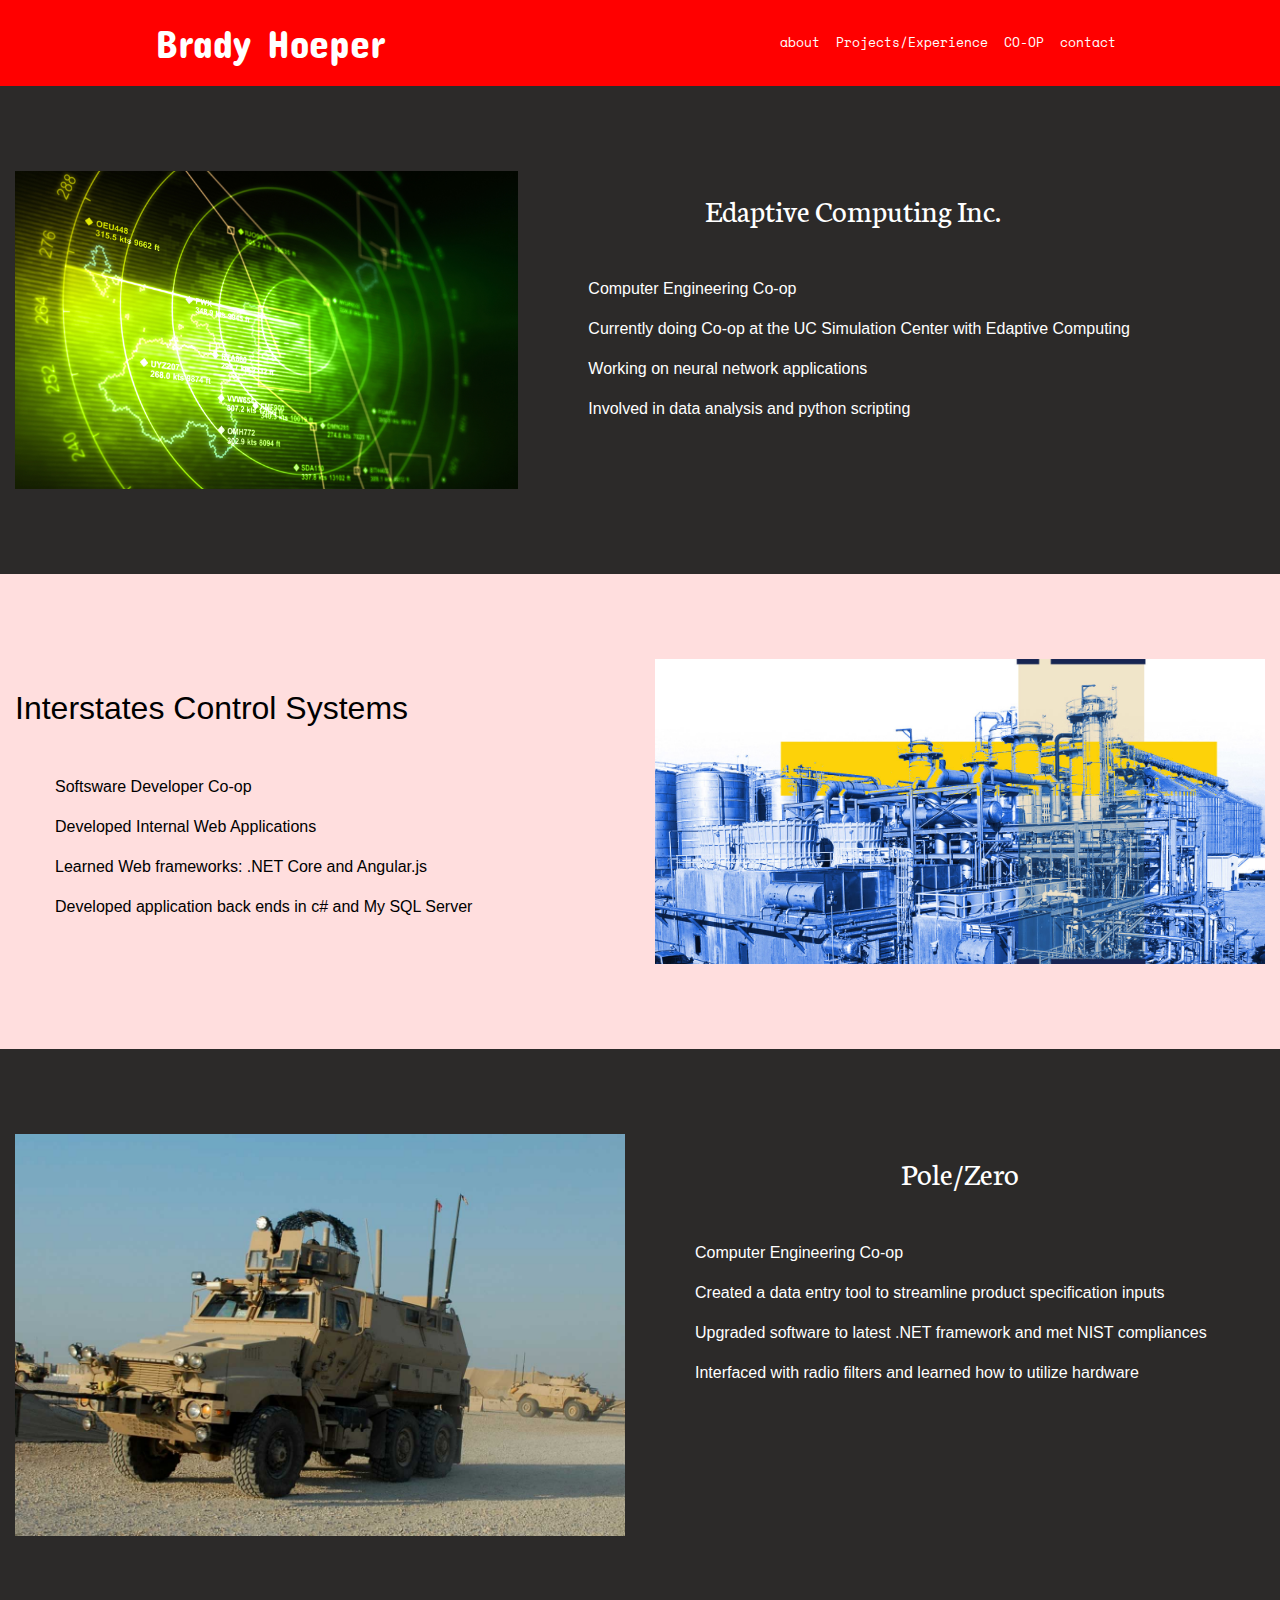
==== coop.html @ 12fd05dd "final" ====
<!DOCTYPE html>
<html class="no-js">
    <head>
    	<link rel="shortcut icon" type="image/x-icon" href="favicon.ico"/>
        <meta charset="utf-8">
        <meta http-equiv="X-UA-Compatible" content="IE=edge">
        <title>Brady Hoeper</title>
        <meta name="description" content="">
        <meta name="viewport" content="width=device-width, initial-scale=1, shrink-to-fit=no">
        <link href="https://fonts.googleapis.com/css?family=Concert+One|Merienda+One|Neuton|Space+Mono" rel="stylesheet">
        <link rel="stylesheet" href="https://use.fontawesome.com/releases/v5.7.2/css/all.css" integrity="sha384-fnmOCqbTlWIlj8LyTjo7mOUStjsKC4pOpQbqyi7RrhN7udi9RwhKkMHpvLbHG9Sr" crossorigin="anonymous">
        <link rel="stylesheet" href="https://stackpath.bootstrapcdn.com/bootstrap/4.3.1/css/bootstrap.min.css" integrity="sha384-ggOyR0iXCbMQv3Xipma34MD+dH/1fQ784/j6cY/iJTQUOhcWr7x9JvoRxT2MZw1T" crossorigin="anonymous">
        <link rel="stylesheet" href="css/style.css">
    </head>
    <body>

        <nav class="navbar sticky-top navbar-expand-md navbar-light bg-primary">
            <div class="container">
                <a class="navbar-brand" href="index.html">Brady Hoeper</a>
                <button class="navbar-toggler" type="button" data-toggle="collapse" data-target="#navbarNav" aria-controls="navbarNav" aria-expanded="false" aria-label="Toggle navigation">
                <span class="navbar-toggler-icon"></span>
                </button>
                <div class="collapse navbar-collapse justify-content-end" id="navbarNav">
                <ul class="navbar-nav">
                    <li class="nav-item">
                        <a class="nav-link" href="index.html">about</a>
                    </li>
                    <li class="nav-item">
                        <a class="nav-link" href="projects.html">Projects/Experience</a>
                    </li>
                    <li class="nav-item">
                        <a class="nav-link" href="coop.html">CO-OP</a>
                    </li>
                    <li class="nav-item">
                        <a class="nav-link" href="index.html#contact">contact</a>
                    </li>
                </ul>
                </div>
            </div>
        </nav>
        <div class="container-fluid">
            <div class="row bg-black">
                <div class="col-md-5">
                    <div>
                        <img class="picture1 d-block" src="img/edaptive.jpg" alt="Placeholder">
                    </div>
                </div>
                <div class="col-sm-12 col-md-6">
                    <h2 class="about">Edaptive Computing Inc.</h2>
                    <br>
                    <p class="about"><ul style="color: white">Computer Engineering Co-op</ul>
                    				 <ul style="color: white">Currently doing Co-op at the UC Simulation Center with Edaptive Computing</ul>
                    				 <ul style="color: white">Working on neural network applications</ul>
                    				 <ul style="color: white">Involved in data analysis and python scripting</ul>
                    </p>
                </div>
            </div>
        </div>

        <div class="container-fluid" id="education">
            <div class="row bg-light-red align-items-center">
                <div class="col-md-6">
                        <h2 style= "color: black">Interstates Control Systems</h2>
                        <br>
                        <p class="about"><ul style="color: black">Softsware Developer Co-op</ul>
                                         <ul style="color: black">Developed Internal Web Applications</ul>
                                         <ul style="color: black">Learned Web frameworks: .NET Core and Angular.js</ul>
                                         <ul style="color: black">Developed application back ends in c# and My SQL Server</ul>
                        </p>
                </div>
                <div class="col-md-6">
                    <div>
                        <img class="picture1 d-block" src="img/interstates.jpg" alt="Placeholder">
                    </div>
                </div>
            </div>
        </div>

        <div class="container-fluid" id="experience">
            <div class="row bg-black">
                <div class="d-none d-md-block col-sm-6"><img class="picture1 d-block" src="img/polezero.jpg" alt="Placeholder"></div>
                        
                <div class="col-sm-12 col-md-6">
                        <h2 class="about">Pole/Zero</h2>
                        <br>
                        <p class="about"><ul style="color: white">Computer Engineering Co-op</ul>
                                         <ul style="color: white">Created a data entry tool to streamline product specification inputs</ul>
                                         <ul style="color: white">Upgraded software to latest .NET framework and met NIST compliances </ul>
                                         <ul style="color: white">Interfaced with radio filters and learned how to utilize hardware </ul>
                        </p>
                    </div>
            </div>
        </div>
        <footer class="page-footer bg-primary">
            <div class="container">
                <a href="https://github.com/bradyhoeper36"><i class="fab fa-github fa-2x"></i></a>
                <a href="https://www.linkedin.com/in/brady-hoeper-599100140/"><i class="fab fa-linkedin fa-2x"></i></a>
            </div>
        </footer>
    </body>
</html>
---- css/style.css ----
a {
    color: white;
}
a:hover {
    color: #a5acaf;
}
i {
    margin: 10px;
}
.about {
    font-family: 'Neuton', serif;
    color: #ffffff;
    text-align: center;
}
p.about {
    font-size: 1.2em;
}
h2.about {
    margin-top: 20px;
    font-size: 2em;
}
.bg-primary {
    background-color: #F00!important;
}
.bg-black {
    background: #2C2A29;
}

.text-color-white {
    color: #ffffff;
}

.ul { 
    color: white;
}
.text-color-black {
    color: black;
}

.bg-light-red {
    background: #FFDEDE;
}

.container {
    margin-left: 10%;
    margin-right: 10%;
    max-width: none;
}

.edu {
    font-family: 'Neuton', serif;
    color: #2C2A29;
    text-align: center;
}
ul.edu {
    font-size: 1.2em;
}
h2.edu {
    margin-top: 20px;
    font-size: 2em;
}
.navbar-brand {
    font-family: 'Concert One', cursive;
    font-size: 2.5em;
}
.navbar-light .navbar-brand {
    color: white;
}
.navbar-light .navbar-nav .nav-link {
    font-family: 'Space Mono', monospace;
    font-size: .8em;
    color: white;
}
.navbar-light .navbar-nav .nav-link:focus, .navbar-light .navbar-nav .nav-link:hover {
    color: #a5acaf;
}
.navbar-light .navbar-brand:focus, .navbar-light .navbar-brand:hover {
    color: #a5acaf;
}
.picture {
    position: absolute;
    top: 0;
    bottom: 0;
    left: 0;
    right: 0;
    margin: auto;
    height: auto;
    width: auto;
    max-width: 35%;
    object-fit: cover;
}
.picture1 {
    top: 0;
    bottom: 0;
    left: 0;
    right: 0;
    margin: auto;
    height: auto;
    width: auto;
    max-width: 100%;
    object-fit: center;
}
.row {
    padding-top: 85px;
    padding-bottom: 85px;
}
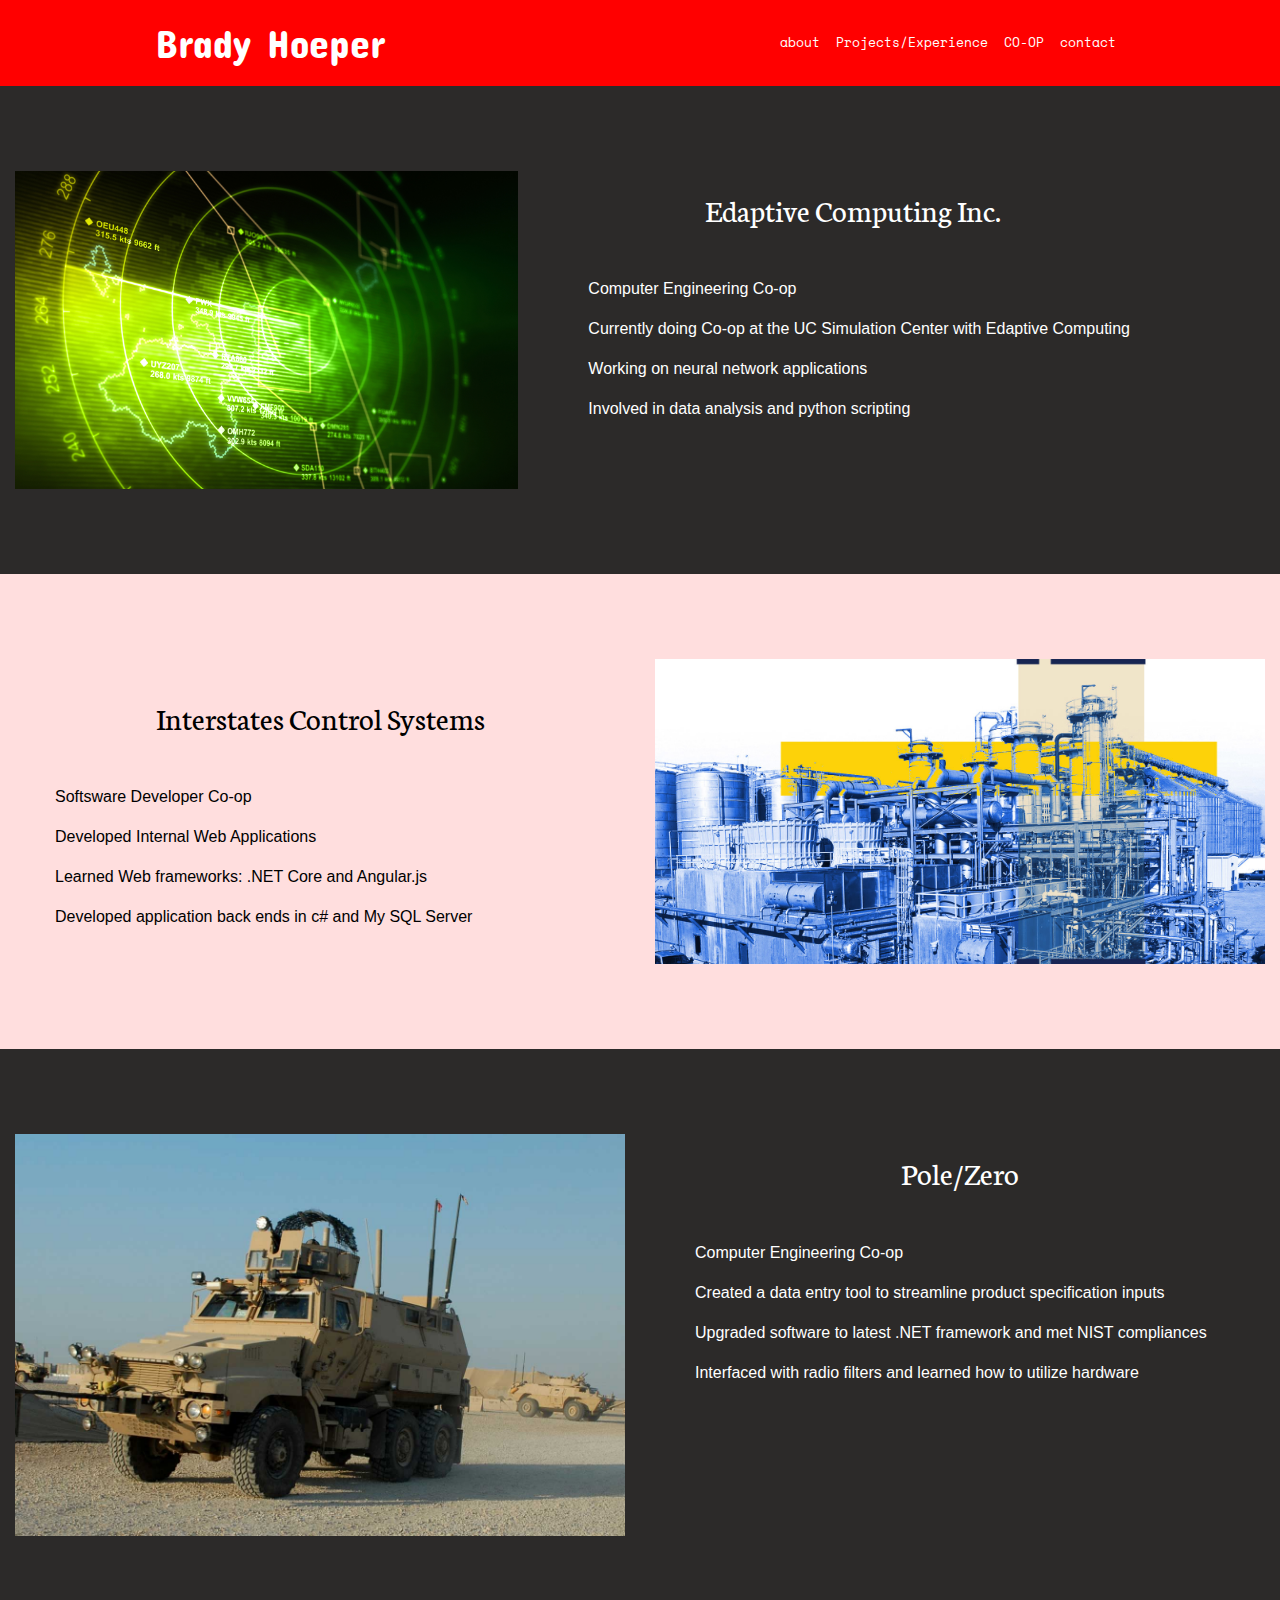
==== commit d756bf9b: "some formatting" ====
--- a/coop.html
+++ b/coop.html
@@ -60,7 +60,7 @@
         <div class="container-fluid" id="education">
             <div class="row bg-light-red align-items-center">
                 <div class="col-md-6">
-                        <h2 style= "color: black">Interstates Control Systems</h2>
+                        <h2 class="about" style= "color: black">Interstates Control Systems</h2>
                         <br>
                         <p class="about"><ul style="color: black">Softsware Developer Co-op</ul>
                                          <ul style="color: black">Developed Internal Web Applications</ul>
